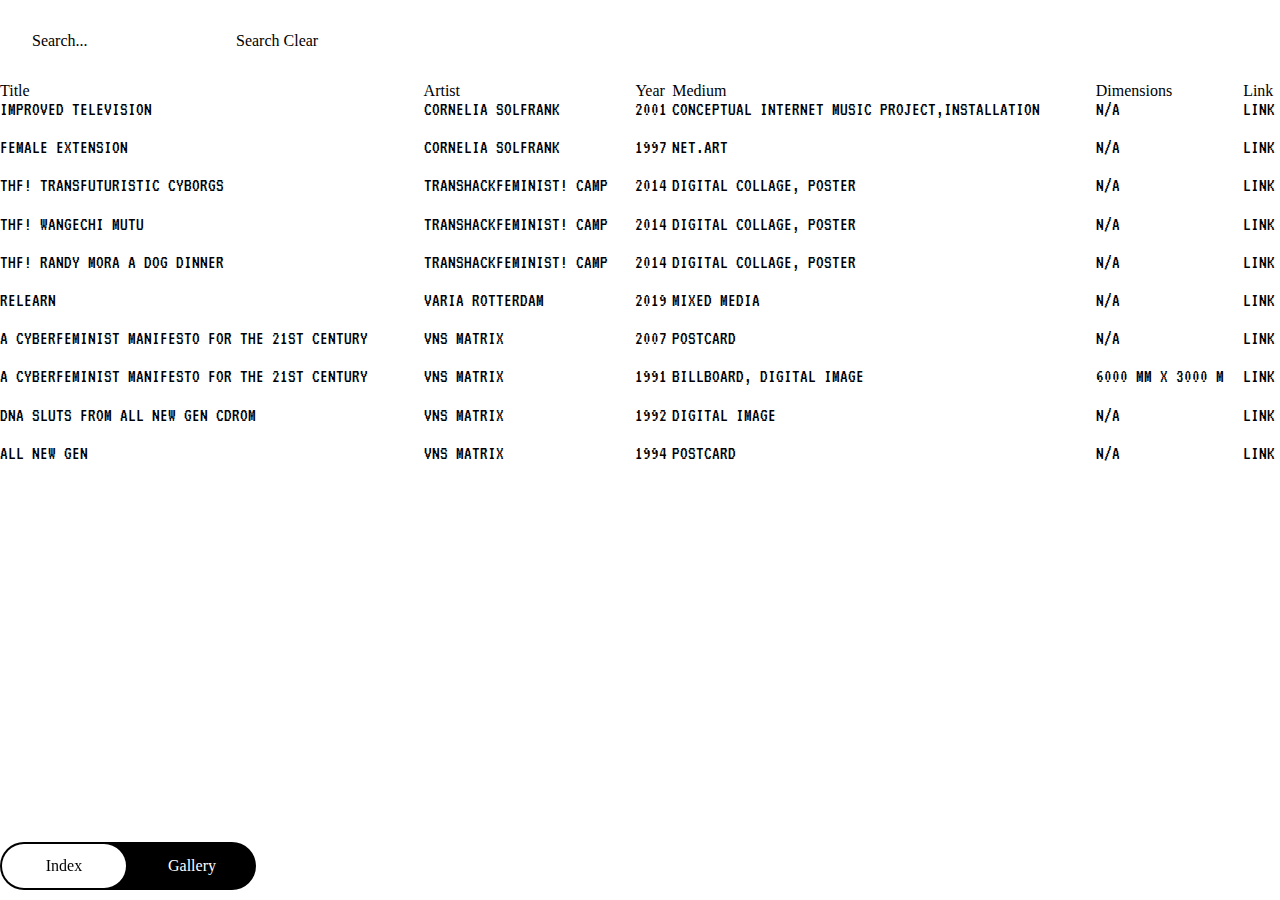
==== index.html @ 2feb2ae9 "updates to gallery" ====
<!doctype html>
<html>
	<head>
		<title>Index view</title>
		<meta charset="utf-8">
		<meta name="viewport" content="width=device-width, initial-scale=1">
		<link href="assets/reset.css" rel="stylesheet">
		<link href="assets/common.css" rel="stylesheet">
		<link href="assets/index.css" rel="stylesheet">
		<script defer src="assets/index.js"></script>
	</head>
	<body>
		<div class="search-feature">
			<input type="text" id="search" placeholder="Search...">
			<button id="search-btn">Search</button>
			<button id="clear-btn">Clear</button>
</div>
		<table id="index-table">
			<thead>
			  <tr>
				<th>Title</th>
				<th>Artist</th>
				<th>Year</th>
				<th>Medium</th>
				<th>Dimensions</th>
				<th>Link</th>
			  </tr>
			</thead>
			<tbody>
			</tbody>
		  </table>
		  <div class="container">
			<div class="switches-container">
			  <input type="radio" id="switchIndex" name="switchPlan" value="Index" checked="checked" />
			  <input type="radio" id="switchGallery" name="switchPlan" value="Gallery" />
			  <label for="switchIndex">Index</label>
			  <label for="switchGallery">Gallery</label>
			  <div class="switch-wrapper">
				<div class="switch">
				  <div>Index</div>
				  <div>Gallery</div>
				</div>
			  </div>
			</div>
		  </div>	</body>
</html>
---- assets/index.css ----
@import url('https://fonts.googleapis.com/css2?family=VT323&display=swap');

:root {
	--spacing: 1em;
    --bodycopy-fam: 'VT323', monospace;
    --bodycopy-size: 1.2em;
    --switches-bg-color: black;
    --switches-label-color: white ;
    --switch-bg-color: white;
    --switch-text-color: black ;
    }


td {
    font-family: var(--bodycopy-fam);
    text-transform: uppercase;
    font-size:  var(--bodycopy-size);
    padding-bottom: 1em;
}

#index-table {
    width: 100%;
}

.artwork-image {
    display: none;
    position: absolute;
    max-width: 80%;
    z-index: 1;
    top: 50%;
    left: 50%;
    transform: translate(-50%, -50%);
  }
  
  td:first-child:hover .artwork-image {
    display: block;
  }

.search-feature {
    padding:2em;
}


.container {
    position: fixed;
    bottom: 0;
}
.switches-container {
    width: 16rem;
    position: fixed;
    bottom: 10px;
    display: flex;
    padding: 0;
    position: relative;
    background: var(--switches-bg-color);
    line-height: 3rem;
    border-radius: 3rem;
    margin-left: auto;
    margin-right: auto;
}

/* input (radio) for toggling. hidden - use labels for clicking on */
.switches-container input {
    visibility: hidden;
    position: absolute;
    top: 0;
}

/* labels for the input (radio) boxes - something to click on */
.switches-container label {
    width: 50%;
    padding: 0;
    margin: 0;
    text-align: center;
    cursor: pointer;
    color: var(--switches-label-color);
}

/* switch highlighters wrapper (sliding left / right) 
    - need wrapper to enable the even margins around the highlight box
*/
.switch-wrapper {
    position: absolute;
    top: 0;
    bottom: 0;
    width: 50%;
    padding: 0.15rem;
    z-index: 3;
    transition: transform .5s cubic-bezier(.77, 0, .175, 1);
    /* transition: transform 1s; */
}

/* switch box highlighter */
.switch {
    border-radius: 3rem;
    background: var(--switch-bg-color);
    height: 100%;
}

/* switch box labels
    - default setup
    - toggle afterwards based on radio:checked status 
*/
.switch div {
    width: 100%;
    text-align: center;
    opacity: 0;
    display: block;
    color: var(--switch-text-color) ;
    transition: opacity .2s cubic-bezier(.77, 0, .175, 1) .125s;
    will-change: opacity;
    position: absolute;
    top: 0;
    left: 0;
}

/* slide the switch box from right to left */
.switches-container input:nth-of-type(1):checked~.switch-wrapper {
    transform: translateX(0%);
}

/* slide the switch box from left to right */
.switches-container input:nth-of-type(2):checked~.switch-wrapper {
    transform: translateX(100%);
}

/* toggle the switch box labels - first checkbox:checked - show first switch div */
.switches-container input:nth-of-type(1):checked~.switch-wrapper .switch div:nth-of-type(1) {
    opacity: 1;
}

/* toggle the switch box labels - second checkbox:checked - show second switch div */
.switches-container input:nth-of-type(2):checked~.switch-wrapper .switch div:nth-of-type(2) {
    opacity: 1;
}
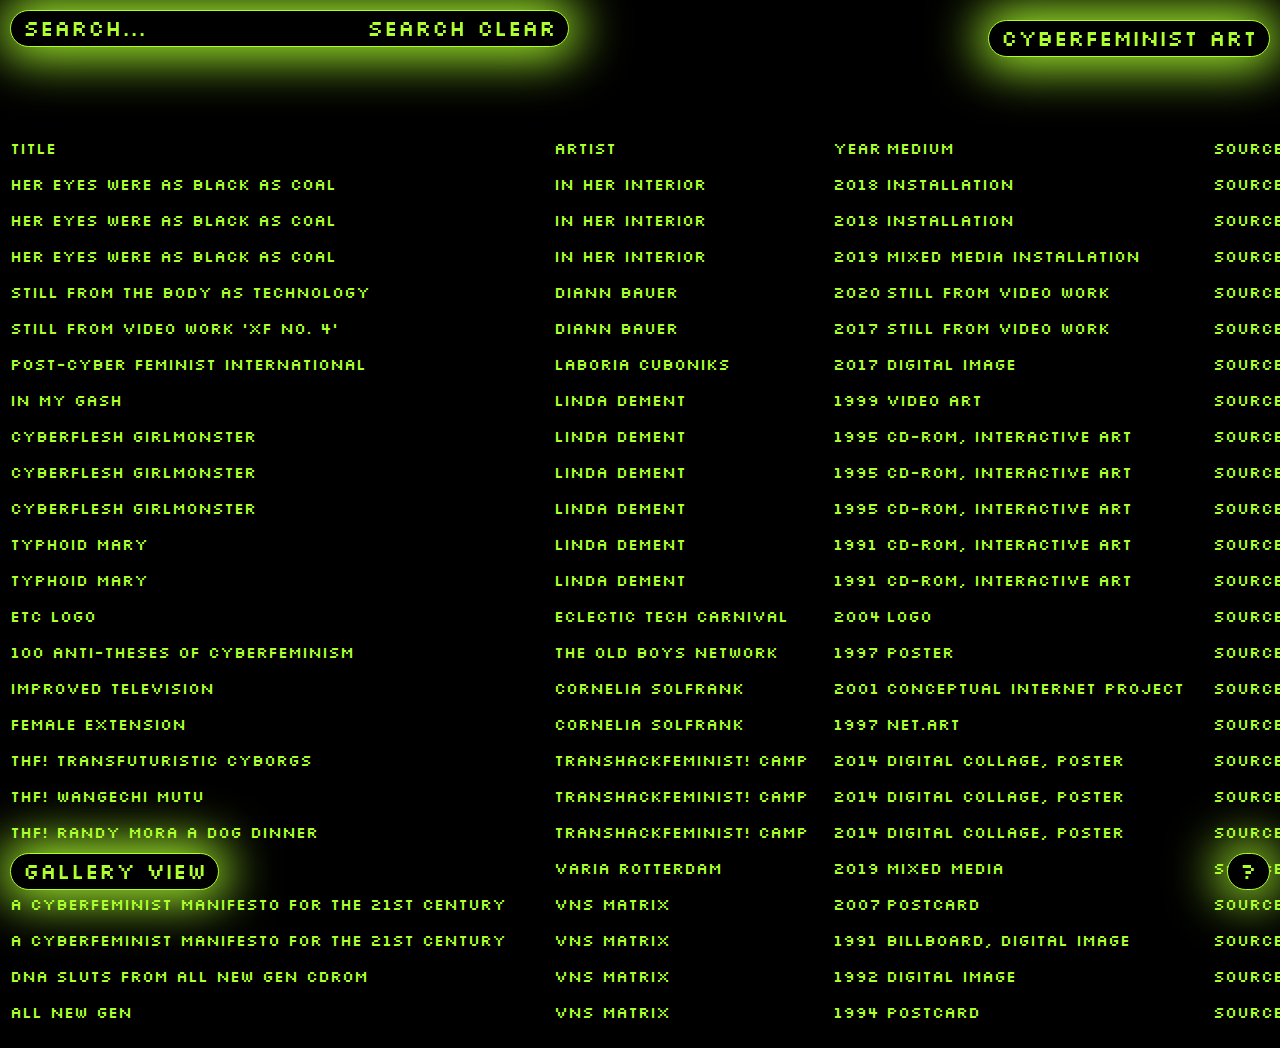
==== commit 7b066291: "updates to index" ====
--- a/index.html
+++ b/index.html
@@ -5,11 +5,15 @@
 		<meta charset="utf-8">
 		<meta name="viewport" content="width=device-width, initial-scale=1">
 		<link href="assets/reset.css" rel="stylesheet">
-		<link href="assets/common.css" rel="stylesheet">
 		<link href="assets/index.css" rel="stylesheet">
+		<link rel="icon" href="data:image/svg+xml,<svg xmlns=%22http://www.w3.org/2000/svg%22 viewBox=%220 0 100 100%22><text y=%22.9em%22 font-size=%2290%22>👽</text></svg>">
 		<script defer src="assets/index.js"></script>
 	</head>
 	<body>
+		<div class="gallery-title"><h1>Cyberfeminist Art</h1></div>
+		<div class="gallery-info"><h1>?</h1></div>
+		<div class="switch">
+			<a href="gallery.html"><h1>Gallery View</h1></a></div>
 		<div class="search-feature">
 			<input type="text" id="search" placeholder="Search...">
 			<button id="search-btn">Search</button>
@@ -22,25 +26,11 @@
 				<th>Artist</th>
 				<th>Year</th>
 				<th>Medium</th>
-				<th>Dimensions</th>
-				<th>Link</th>
+				<th>Source</th>
 			  </tr>
 			</thead>
 			<tbody>
 			</tbody>
 		  </table>
-		  <div class="container">
-			<div class="switches-container">
-			  <input type="radio" id="switchIndex" name="switchPlan" value="Index" checked="checked" />
-			  <input type="radio" id="switchGallery" name="switchPlan" value="Gallery" />
-			  <label for="switchIndex">Index</label>
-			  <label for="switchGallery">Gallery</label>
-			  <div class="switch-wrapper">
-				<div class="switch">
-				  <div>Index</div>
-				  <div>Gallery</div>
-				</div>
-			  </div>
-			</div>
-		  </div>	</body>
+	</body>
 </html>--- a/assets/index.css
+++ b/assets/index.css
@@ -1,31 +1,78 @@
-@import url('https://fonts.googleapis.com/css2?family=VT323&display=swap');
+@import url('https://fonts.googleapis.com/css2?family=Silkscreen:wght@400;700&display=swap');
 
-:root {
-	--spacing: 1em;
-    --bodycopy-fam: 'VT323', monospace;
-    --bodycopy-size: 1.2em;
-    --switches-bg-color: black;
-    --switches-label-color: white ;
-    --switch-bg-color: white;
-    --switch-text-color: black ;
-    }
+body {
+    background-color: black;
+  }
 
+h1, h2, h3, p {
+    color: greenyellow;
+    font-family: 'Silkscreen', cursive;
+}
+
+h1 {
+    font-size: 1.4em;
+}
+
+.gallery-title {
+    position: fixed;
+    z-index: 1;
+    margin: 10px;
+    right:0;
+    background-color: black;
+    border: 1px solid greenyellow;
+    border-radius: 30px;
+    padding: 2px 12px 4px 12px;
+    box-shadow: 0 0 50px 10px greenyellow;
+
+}
+
+.gallery-info {
+    position: fixed;
+    z-index: 1;
+    right: 0;
+    bottom: 0;
+    margin: 10px;
+    background-color: black;
+    border: 1px solid greenyellow;
+    border-radius: 30px;
+    padding: 2px 12px 4px 12px;
+    box-shadow: 0 0 50px 10px greenyellow;
+}
+
+.switch {
+    position: fixed;
+    z-index: 1;
+    bottom: 0;
+    margin: 10px;
+    background-color: black;
+    border: 1px solid greenyellow;
+    border-radius: 30px;
+    padding: 2px 12px 4px 12px;
+    box-shadow: 0 0 50px 10px greenyellow;
+}
 
 td {
-    font-family: var(--bodycopy-fam);
-    text-transform: uppercase;
-    font-size:  var(--bodycopy-size);
+    font-family: 'Silkscreen', cursive;
+    color: greenyellow;
     padding-bottom: 1em;
+}
+
+th {
+    font-family: 'Silkscreen', cursive;
+    color: greenyellow;
+    padding-bottom: 1em;
+    padding-top: 8em !important;
 }
 
 #index-table {
     width: 100%;
+    margin: 10px;
 }
 
 .artwork-image {
     display: none;
-    position: absolute;
-    max-width: 80%;
+    position: fixed;
+    max-width: 50%;
     z-index: 1;
     top: 50%;
     left: 50%;
@@ -37,99 +84,17 @@
   }
 
 .search-feature {
-    padding:2em;
-}
-
-
-.container {
+    font-family: 'Silkscreen', cursive;
+    color: greenyellow;
+    font-size: 1.4em;
     position: fixed;
-    bottom: 0;
-}
-.switches-container {
-    width: 16rem;
-    position: fixed;
-    bottom: 10px;
-    display: flex;
-    padding: 0;
-    position: relative;
-    background: var(--switches-bg-color);
-    line-height: 3rem;
-    border-radius: 3rem;
-    margin-left: auto;
-    margin-right: auto;
-}
-
-/* input (radio) for toggling. hidden - use labels for clicking on */
-.switches-container input {
-    visibility: hidden;
-    position: absolute;
-    top: 0;
-}
-
-/* labels for the input (radio) boxes - something to click on */
-.switches-container label {
-    width: 50%;
-    padding: 0;
-    margin: 0;
-    text-align: center;
-    cursor: pointer;
-    color: var(--switches-label-color);
-}
-
-/* switch highlighters wrapper (sliding left / right) 
-    - need wrapper to enable the even margins around the highlight box
-*/
-.switch-wrapper {
-    position: absolute;
-    top: 0;
-    bottom: 0;
-    width: 50%;
-    padding: 0.15rem;
-    z-index: 3;
-    transition: transform .5s cubic-bezier(.77, 0, .175, 1);
-    /* transition: transform 1s; */
-}
-
-/* switch box highlighter */
-.switch {
-    border-radius: 3rem;
-    background: var(--switch-bg-color);
-    height: 100%;
-}
-
-/* switch box labels
-    - default setup
-    - toggle afterwards based on radio:checked status 
-*/
-.switch div {
-    width: 100%;
-    text-align: center;
-    opacity: 0;
-    display: block;
-    color: var(--switch-text-color) ;
-    transition: opacity .2s cubic-bezier(.77, 0, .175, 1) .125s;
-    will-change: opacity;
-    position: absolute;
+    z-index: 1;
     top: 0;
     left: 0;
+    margin: 10px;
+    background-color: black;
+    border: 1px solid greenyellow;
+    border-radius: 30px;
+    padding: 2px 12px 4px 12px;
+    box-shadow: 0 0 50px 10px greenyellow;
 }
-
-/* slide the switch box from right to left */
-.switches-container input:nth-of-type(1):checked~.switch-wrapper {
-    transform: translateX(0%);
-}
-
-/* slide the switch box from left to right */
-.switches-container input:nth-of-type(2):checked~.switch-wrapper {
-    transform: translateX(100%);
-}
-
-/* toggle the switch box labels - first checkbox:checked - show first switch div */
-.switches-container input:nth-of-type(1):checked~.switch-wrapper .switch div:nth-of-type(1) {
-    opacity: 1;
-}
-
-/* toggle the switch box labels - second checkbox:checked - show second switch div */
-.switches-container input:nth-of-type(2):checked~.switch-wrapper .switch div:nth-of-type(2) {
-    opacity: 1;
-}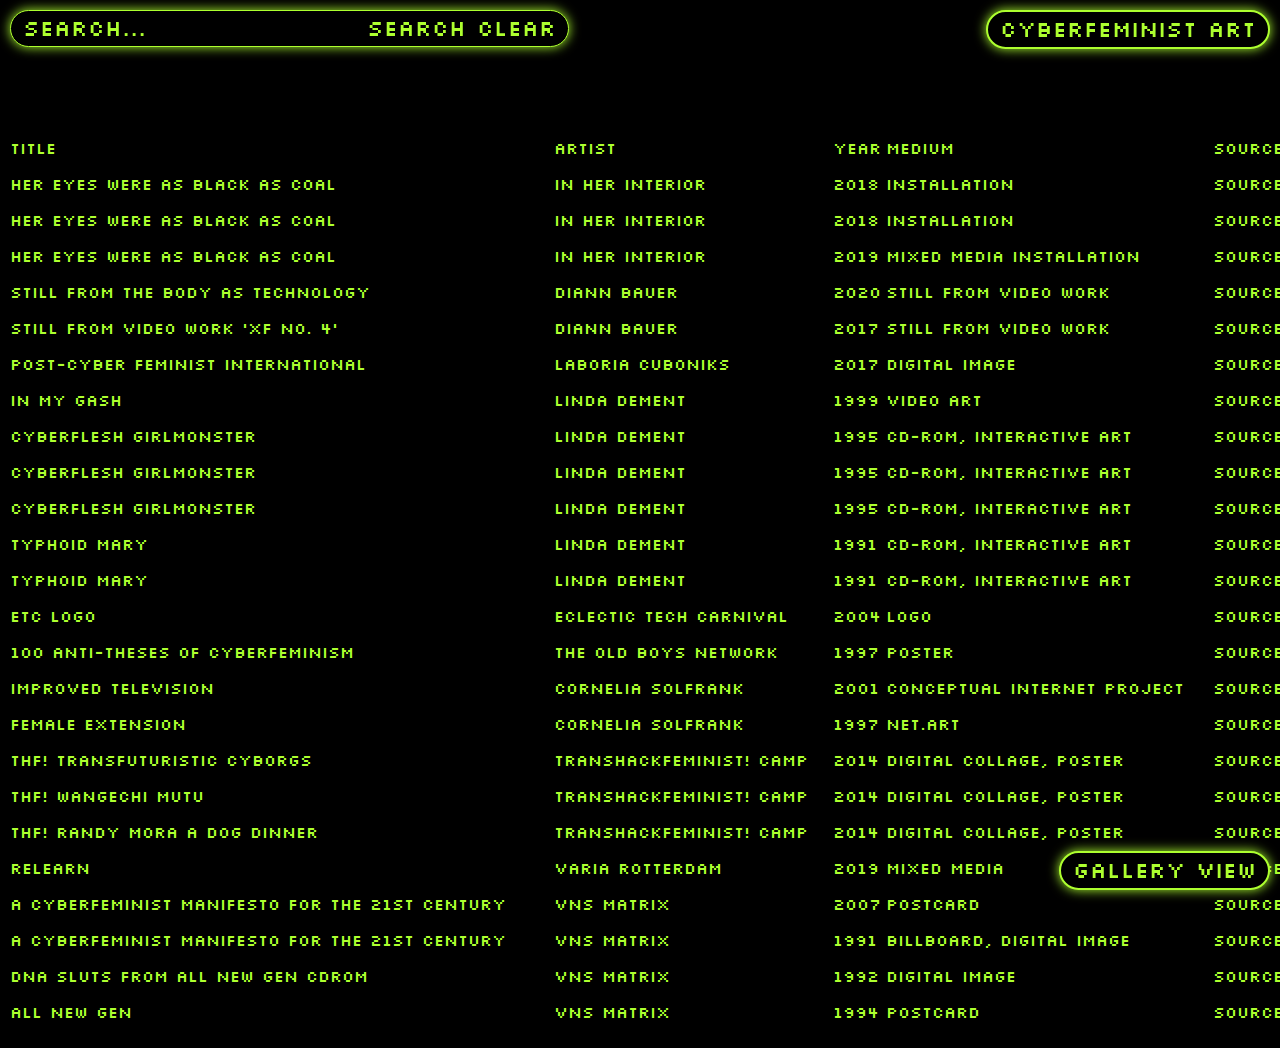
==== commit 84052ed5: "home page added" ====
--- a/index.html
+++ b/index.html
@@ -10,10 +10,9 @@
 		<script defer src="assets/index.js"></script>
 	</head>
 	<body>
-		<div class="gallery-title"><h1>Cyberfeminist Art</h1></div>
-		<div class="gallery-info"><h1>?</h1></div>
-		<div class="switch">
-			<a href="gallery.html"><h1>Gallery View</h1></a></div>
+		<div class="gallery-title">
+			<a href="home.html"><h1>Cyberfeminist Art</h1></a></div>
+		<div class="gallery-info"><a href="gallery.html"><h1>Gallery View</h1></a></div>
 		<div class="search-feature">
 			<input type="text" id="search" placeholder="Search...">
 			<button id="search-btn">Search</button>
--- a/assets/index.css
+++ b/assets/index.css
@@ -18,11 +18,12 @@
     z-index: 1;
     margin: 10px;
     right:0;
+    top: 0;
     background-color: black;
-    border: 1px solid greenyellow;
+    border: 2px solid greenyellow;
     border-radius: 30px;
     padding: 2px 12px 4px 12px;
-    box-shadow: 0 0 50px 10px greenyellow;
+    box-shadow: 0 0 12px 0px greenyellow;
 
 }
 
@@ -33,10 +34,10 @@
     bottom: 0;
     margin: 10px;
     background-color: black;
-    border: 1px solid greenyellow;
+    border: 2px solid greenyellow;
     border-radius: 30px;
     padding: 2px 12px 4px 12px;
-    box-shadow: 0 0 50px 10px greenyellow;
+    box-shadow: 0 0 12px 0px greenyellow;
 }
 
 .switch {
@@ -45,10 +46,10 @@
     bottom: 0;
     margin: 10px;
     background-color: black;
-    border: 1px solid greenyellow;
+    border: 2px solid greenyellow;
     border-radius: 30px;
     padding: 2px 12px 4px 12px;
-    box-shadow: 0 0 50px 10px greenyellow;
+    box-shadow: 0 0 12px 0px greenyellow;
 }
 
 td {
@@ -96,5 +97,5 @@
     border: 1px solid greenyellow;
     border-radius: 30px;
     padding: 2px 12px 4px 12px;
-    box-shadow: 0 0 50px 10px greenyellow;
+    box-shadow: 0 0 12px 0px greenyellow;
 }
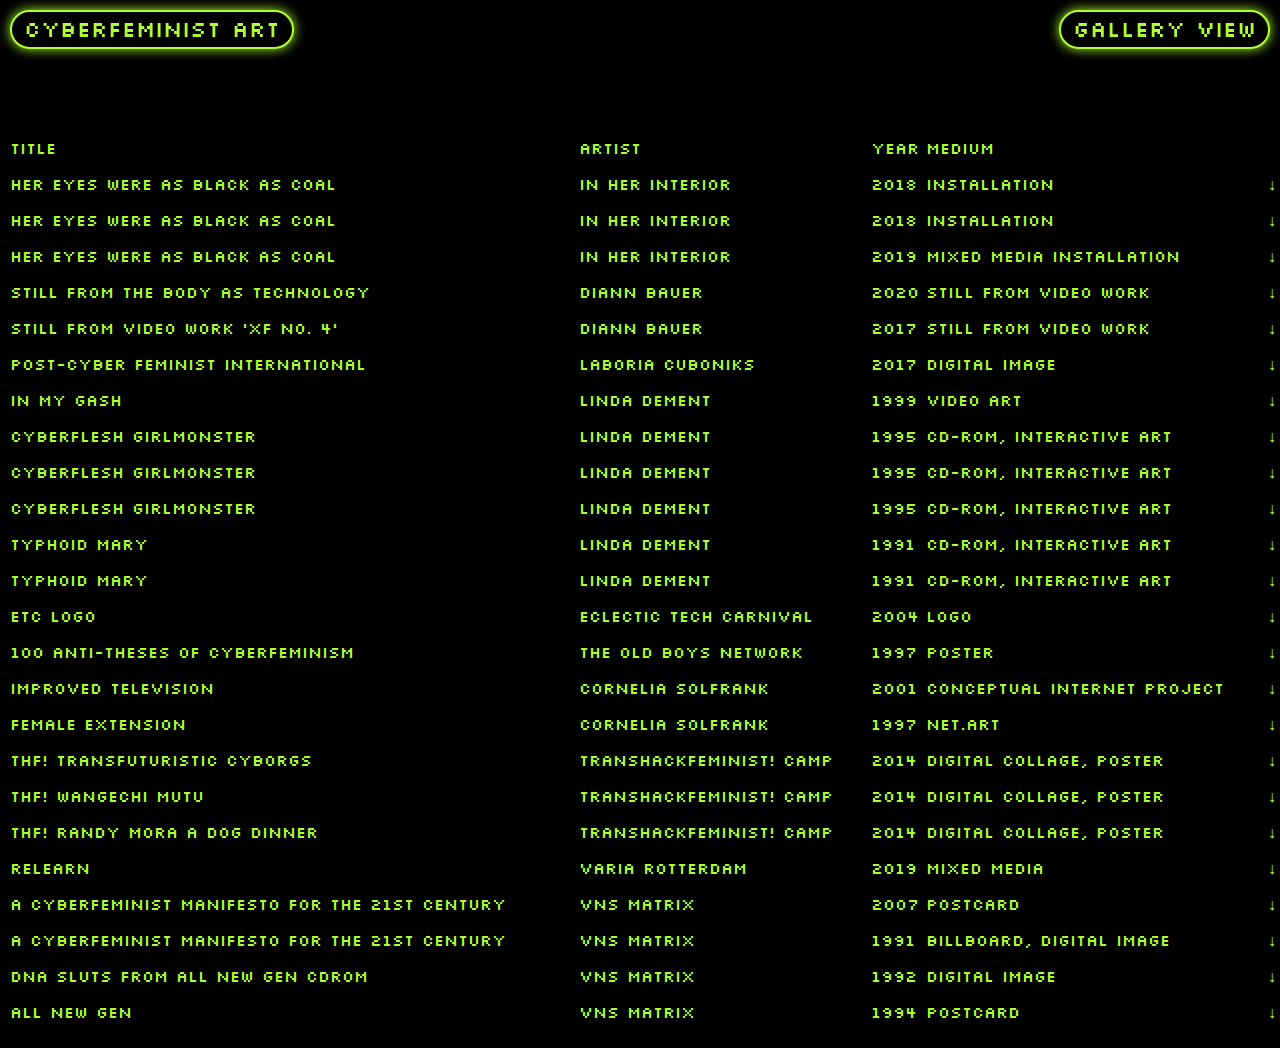
==== commit c70f8b26: "index updates" ====
--- a/index.html
+++ b/index.html
@@ -12,20 +12,17 @@
 	<body>
 		<div class="gallery-title">
 			<a href="home.html"><h1>Cyberfeminist Art</h1></a></div>
-		<div class="gallery-info"><a href="gallery.html"><h1>Gallery View</h1></a></div>
-		<div class="search-feature">
-			<input type="text" id="search" placeholder="Search...">
-			<button id="search-btn">Search</button>
-			<button id="clear-btn">Clear</button>
-</div>
+		<div class="switch"><a href="gallery.html"><h1>Gallery View</h1></a></div>
+
+
 		<table id="index-table">
 			<thead>
 			  <tr>
-				<th>Title</th>
-				<th>Artist</th>
-				<th>Year</th>
-				<th>Medium</th>
-				<th>Source</th>
+				<th><p>Title</p></th>
+				<th><p>Artist</p></th>
+				<th><p>Year</p></th>
+				<th><p>Medium</p></th>
+				<th></th>
 			  </tr>
 			</thead>
 			<tbody>
--- a/assets/index.css
+++ b/assets/index.css
@@ -1,4 +1,9 @@
 @import url('https://fonts.googleapis.com/css2?family=Silkscreen:wght@400;700&display=swap');
+
+html, body {
+    max-width: 100%;
+    overflow-x: hidden;
+}
 
 body {
     background-color: black;
@@ -17,21 +22,27 @@
     position: fixed;
     z-index: 1;
     margin: 10px;
-    right:0;
-    top: 0;
+    left: 0;
     background-color: black;
     border: 2px solid greenyellow;
     border-radius: 30px;
     padding: 2px 12px 4px 12px;
     box-shadow: 0 0 12px 0px greenyellow;
-
 }
 
-.gallery-info {
+.gallery-title:hover {
+    background-color: greenyellow;
+    border: 2px solid black;   
+}
+
+.gallery-title h1:hover {
+    color: black;
+}
+
+.switch {
     position: fixed;
     z-index: 1;
     right: 0;
-    bottom: 0;
     margin: 10px;
     background-color: black;
     border: 2px solid greenyellow;
@@ -40,16 +51,17 @@
     box-shadow: 0 0 12px 0px greenyellow;
 }
 
-.switch {
-    position: fixed;
-    z-index: 1;
-    bottom: 0;
-    margin: 10px;
-    background-color: black;
-    border: 2px solid greenyellow;
-    border-radius: 30px;
-    padding: 2px 12px 4px 12px;
-    box-shadow: 0 0 12px 0px greenyellow;
+.switch:hover {
+    background-color: greenyellow;
+    border: 2px solid black;
+}
+
+.switch h1:hover {
+    color: black;
+}
+
+table {
+    width: 100%;
 }
 
 td {
@@ -63,39 +75,38 @@
     color: greenyellow;
     padding-bottom: 1em;
     padding-top: 8em !important;
+    
+}
+
+.tbody {
+    width: auto;
+    table-layout: auto;
+}
+
+.expand-cell {
+    cursor: pointer;
+    table-layout: auto;
 }
 
 #index-table {
-    width: 100%;
+    width: 99vw;
     margin: 10px;
+    table-layout: auto;
 }
 
 .artwork-image {
-    display: none;
-    position: fixed;
-    max-width: 50%;
-    z-index: 1;
-    top: 50%;
-    left: 50%;
-    transform: translate(-50%, -50%);
-  }
-  
-  td:first-child:hover .artwork-image {
     display: block;
-  }
+    width: 70%;
+    margin-top: 10px;
+}
 
-.search-feature {
-    font-family: 'Silkscreen', cursive;
-    color: greenyellow;
-    font-size: 1.4em;
-    position: fixed;
-    z-index: 1;
-    top: 0;
-    left: 0;
-    margin: 10px;
-    background-color: black;
-    border: 1px solid greenyellow;
-    border-radius: 30px;
-    padding: 2px 12px 4px 12px;
-    box-shadow: 0 0 12px 0px greenyellow;
+.preview-image {
+    max-width: 250px;
 }
+
+@media only screen and (max-width:768px) and (min-width:200px) {
+    #index-table {
+        width: 100%;
+        margin: 10px;
+    }
+}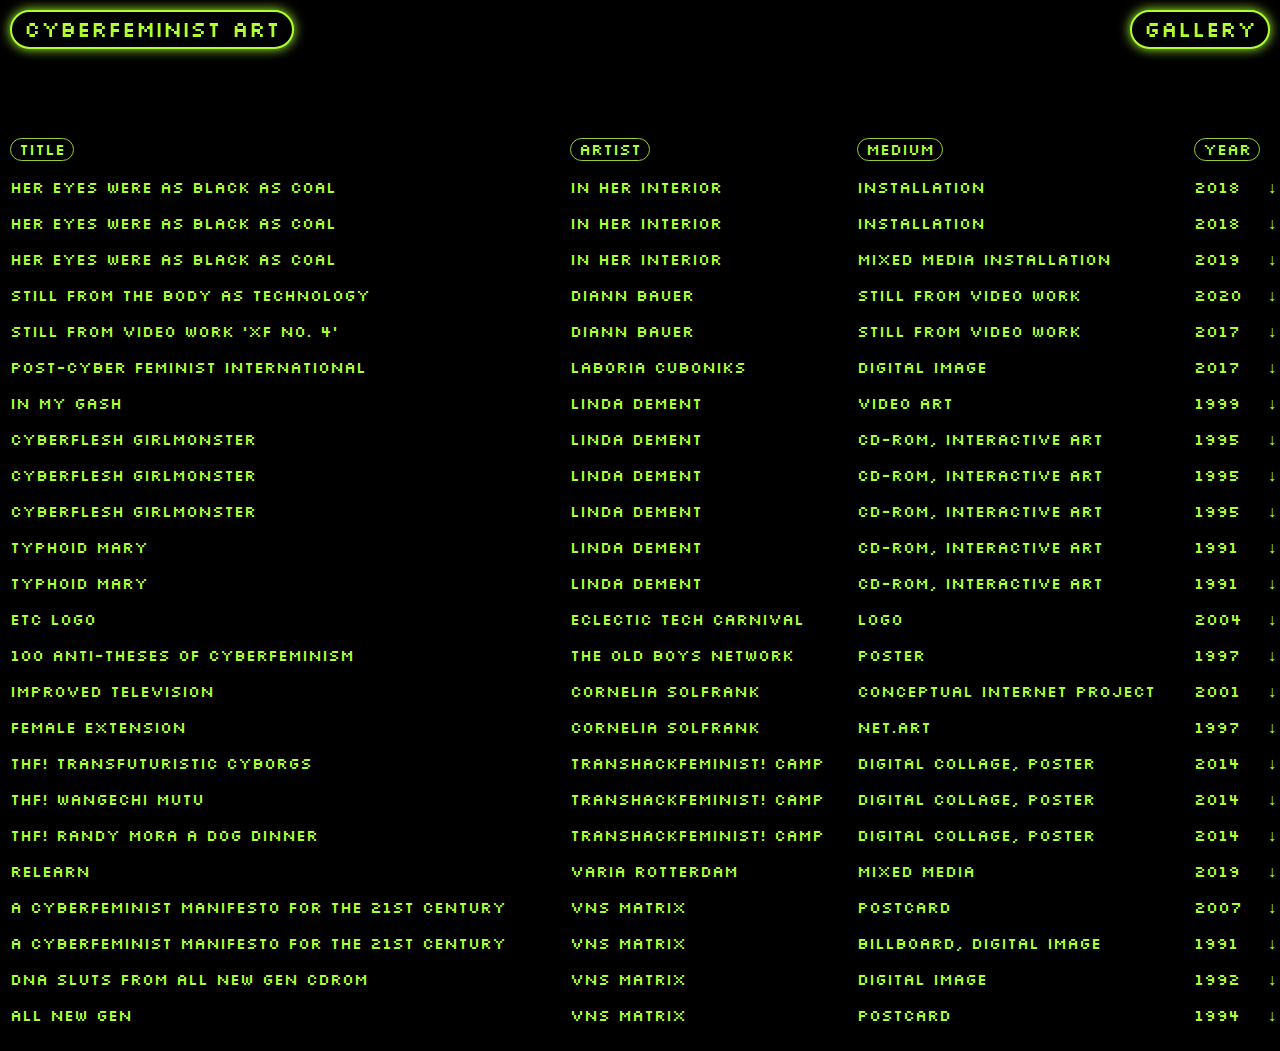
==== commit 92d4e2cd: "im tired" ====
--- a/index.html
+++ b/index.html
@@ -12,16 +12,16 @@
 	<body>
 		<div class="gallery-title">
 			<a href="home.html"><h1>Cyberfeminist Art</h1></a></div>
-		<div class="switch"><a href="gallery.html"><h1>Gallery View</h1></a></div>
+		<div class="switch"><a href="gallery.html"><h1>Gallery</h1></a></div>
 
 
 		<table id="index-table">
 			<thead>
 			  <tr>
-				<th><p>Title</p></th>
-				<th><p>Artist</p></th>
-				<th><p>Year</p></th>
-				<th><p>Medium</p></th>
+				<th><p class="title-p">&nbsp;Title&nbsp;</p></th>
+				<th><p class="artist-p">&nbsp;Artist&nbsp;</p></th>
+				<th class="medium-column"><p class="medium-p">&nbsp;Medium&nbsp;</p></th>
+				<th class="year-column"><p class="year-p">&nbsp;Year&nbsp;</p></th>
 				<th></th>
 			  </tr>
 			</thead>
--- a/assets/index.css
+++ b/assets/index.css
@@ -75,7 +75,6 @@
     color: greenyellow;
     padding-bottom: 1em;
     padding-top: 8em !important;
-    
 }
 
 .tbody {
@@ -98,15 +97,53 @@
     display: block;
     width: 70%;
     margin-top: 10px;
+    margin-bottom: 15px;
 }
 
 .preview-image {
     max-width: 250px;
 }
 
+.title-p, .artist-p, .year-p, .medium-p {
+    border: 1px solid yellowgreen;
+    border-radius: 30px;
+    padding-bottom: 1px;
+    width:fit-content;
+
+}
+
 @media only screen and (max-width:768px) and (min-width:200px) {
+
+    body {width: 100vw;}
+    h1 {font-size: 1em;}
+    p {font-size:1em;}
+
+    td {
+        font-size: 0.8em;
+        width: 50%;
+        height: 50px;
+        padding-left: 5px;
+    }
+
     #index-table {
-        width: 100%;
+        width: 95vw;
         margin: 10px;
+        table-layout: auto;
+    }
+
+    .artwork-image {
+        margin-bottom: 15px;
+    }
+
+    .hidden {
+        display: none;
+      }
+    
+    .year-column {
+        display: none;
+    }
+
+    .medium-column {
+        display: none;
     }
 }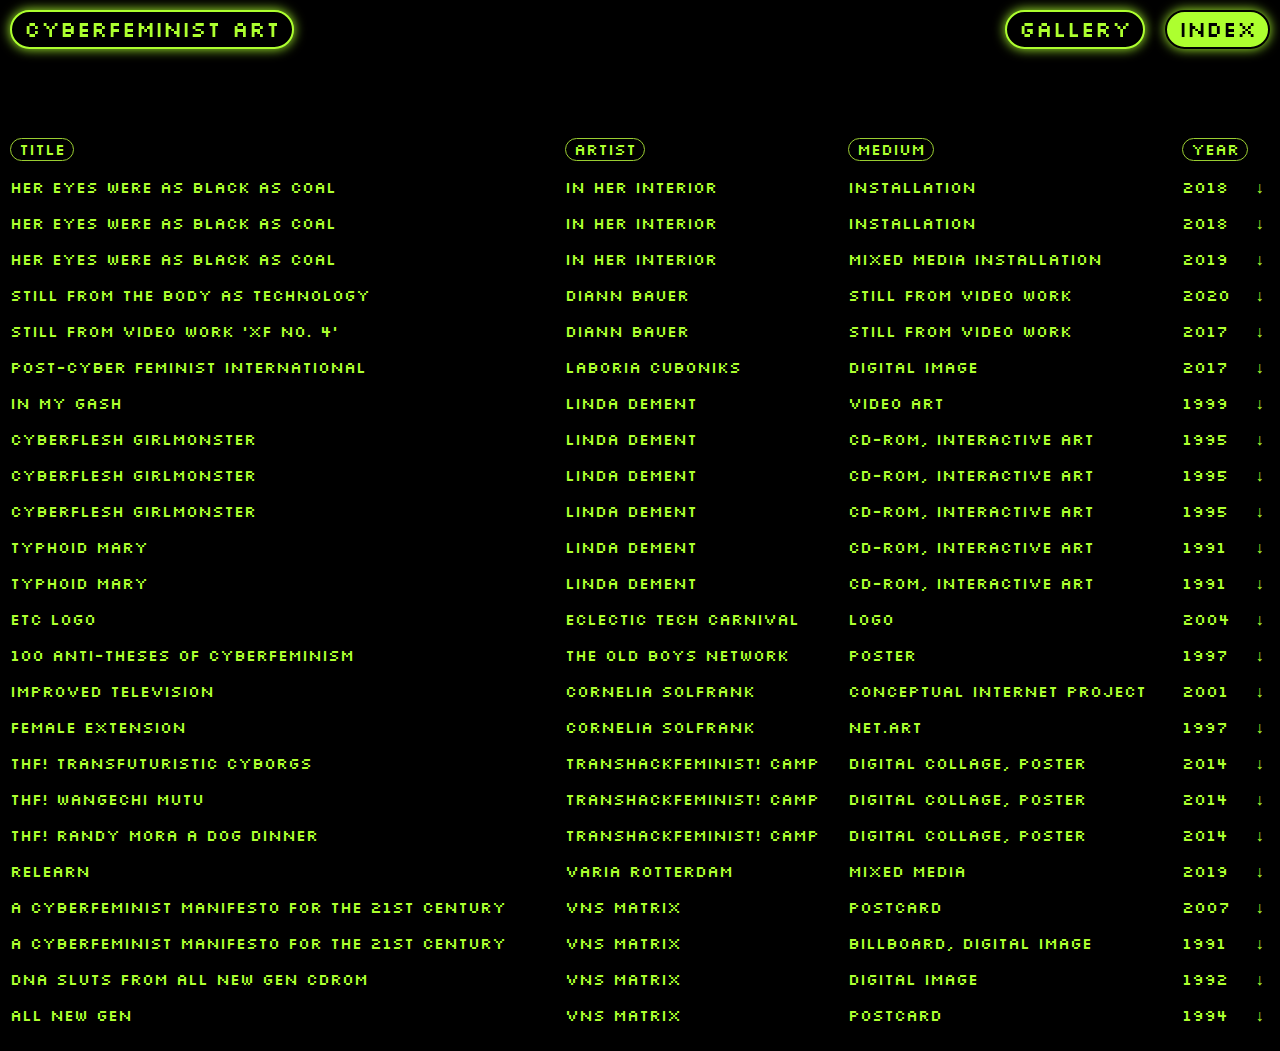
==== commit 5ba89738: "updates to data, minor tweaks on nav" ====
--- a/index.html
+++ b/index.html
@@ -12,9 +12,15 @@
 	<body>
 		<div class="gallery-title">
 			<a href="home.html"><h1>Cyberfeminist Art</h1></a></div>
-		<div class="switch"><a href="gallery.html"><h1>Gallery</h1></a></div>
-
-
+			<div class="switches">
+				<div class="switch1">
+					<a href="gallery.html"><h1>Gallery</h1></a>
+				</div>
+	
+				<div class="switch2">
+				<a href="index.html"><h1>Index</h1></a>
+				</div>
+			</div>
 		<table id="index-table">
 			<thead>
 			  <tr>
--- a/assets/index.css
+++ b/assets/index.css
@@ -39,27 +39,48 @@
     color: black;
 }
 
-.switch {
+.switches {
+    display: flex;
     position: fixed;
+    justify-content: flex-end;
+    top: 0;
+    right: 0;
+  }
+  
+  .switch1 {
+    position: block;
     z-index: 1;
-    right: 0;
     margin: 10px;
     background-color: black;
     border: 2px solid greenyellow;
     border-radius: 30px;
     padding: 2px 12px 4px 12px;
     box-shadow: 0 0 12px 0px greenyellow;
-}
-
-.switch:hover {
+  }
+  
+  .switch1:hover {
     background-color: greenyellow;
     border: 2px solid black;
-}
-
-.switch h1:hover {
+  }
+  
+  .switch1 h1:hover {
     color: black;
-}
-
+  }
+  
+  .switch2 h1 {
+    color: black !important;
+  }
+  .switch2 {
+    position: block;
+    z-index: 1;
+    margin: 10px;
+    background-color: greenyellow;
+    border: 2px solid black;
+    border-radius: 30px;
+    padding: 2px 12px 4px 12px;
+    box-shadow: 0 0 12px 0px greenyellow;
+  }
+  
 table {
     width: 100%;
 }
@@ -88,7 +109,7 @@
 }
 
 #index-table {
-    width: 99vw;
+    width: 98vw;
     margin: 10px;
     table-layout: auto;
 }
@@ -125,6 +146,15 @@
         padding-left: 5px;
     }
 
+    .switches {
+        display: block;
+        position: absolute;
+        text-align: center;
+        top: 0;
+        right: 0;
+      }
+
+      
     #index-table {
         width: 95vw;
         margin: 10px;
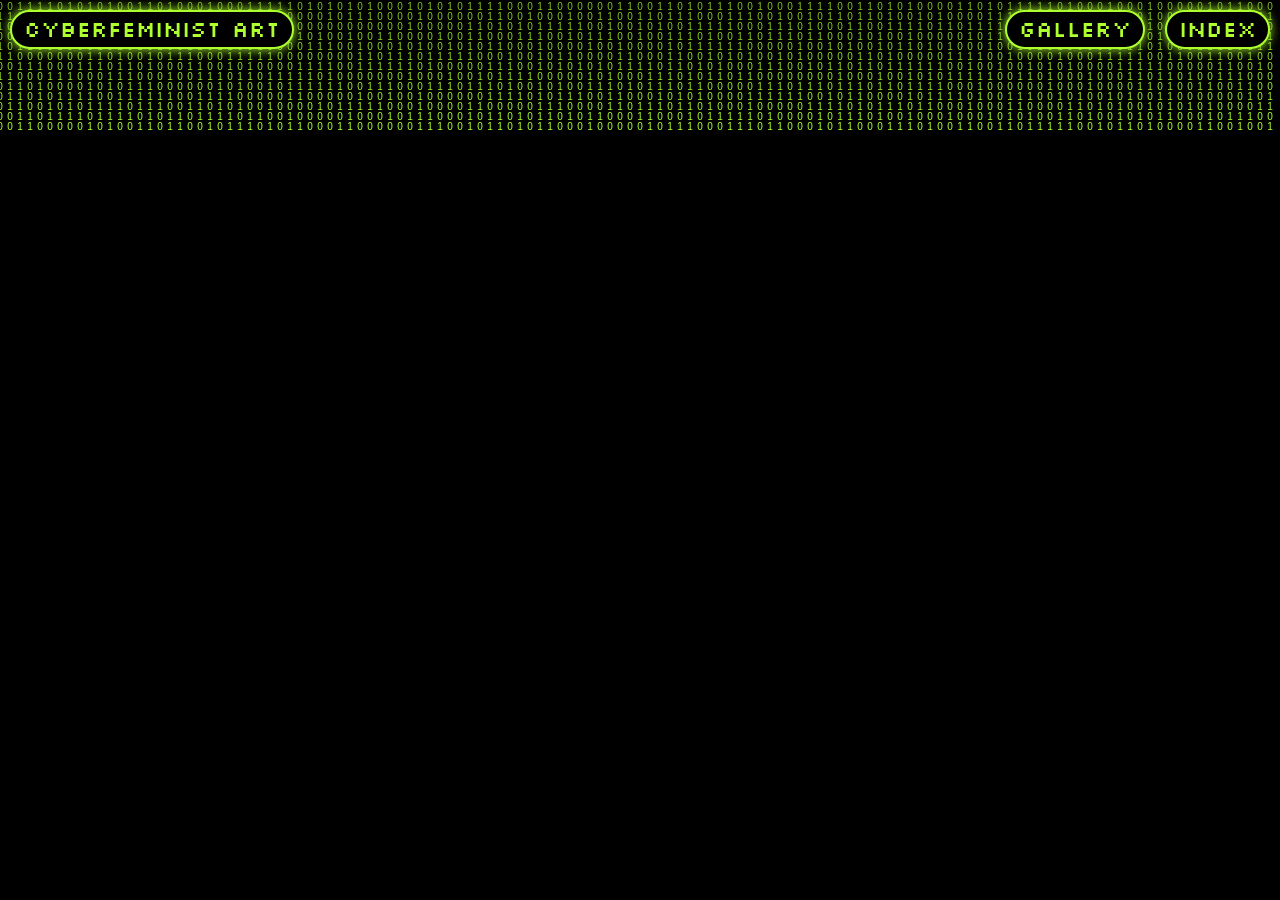
==== commit 0d3b7177: "changing file names" ====
--- a/index.html
+++ b/index.html
@@ -1,38 +1,56 @@
 <!doctype html>
 <html>
 	<head>
-		<title>Index view</title>
+		<title>Cyberfeminist Art</title>
 		<meta charset="utf-8">
 		<meta name="viewport" content="width=device-width, initial-scale=1">
 		<link href="assets/reset.css" rel="stylesheet">
 		<link href="assets/index.css" rel="stylesheet">
 		<link rel="icon" href="data:image/svg+xml,<svg xmlns=%22http://www.w3.org/2000/svg%22 viewBox=%220 0 100 100%22><text y=%22.9em%22 font-size=%2290%22>👽</text></svg>">
-		<script defer src="assets/index.js"></script>
 	</head>
 	<body>
+		<canvas id ="canvas"></canvas>
+
 		<div class="gallery-title">
-			<a href="home.html"><h1>Cyberfeminist Art</h1></a></div>
-			<div class="switches">
-				<div class="switch1">
-					<a href="gallery.html"><h1>Gallery</h1></a>
-				</div>
+			<h1>Cyberfeminist Art</h1>
+		</div>
+
+		<div class="switches">
+			<div class="switch1">
+				<a href="gallery.html"><h1>Gallery</h1></a>
+			</div>
+
+			<div class="switch2">
+			<a href="table.html"><h1>Index</h1></a>
+			</div>
+		</div>
+
+		<div class="allInfo" id="myInfo">
+			<div class="tab"><p>What is this?</p><p>🅇</p></div>
+			<div class="content"><p>This is a curated collection of artists and their works that relate to the cyberfeminist discourse. Its primary purpose is to serve as a resource for students, artists, and anyone who is curious about the realm of cyberfeminism.</p></div>
+	 	</div>
+
+	  	<div class="allInfo" id="myInfo2">
+			<div class="tab"><p>What is Cyberfeminism?</p><p>🅇</p></div>
+			<div class="content"><p>Cyberfeminism is a movement that seeks to explore the intersection of feminism and technology, and to promote the use of technology to further the goals of feminism. It emerged in the 1990s as a response to the male-dominated culture of the early internet, and sought to create a space for women to express themselves and engage in feminist activism online.</p></div>
+	  	</div>
+
+	  	<div class="allInfo" id="myInfo3">
+			<div class="tab"><p>Useful Links</p><p>🅇</p></div>
+			<div class="content">
+				<p>
+				<a href="https://monoskop.org/images/4/4c/Haraway_Donna_1985_A_Manifesto_for_Cyborgs_Science_Technology_and_Socialist_Feminism_in_the_1980s.pdf">
+					A Cyborg Manifesto by Donna Haraway (1985)↗
+				</a>
+				<br>
+				<a href="https://cyberfeminismindex.com/">Cyberfeminism Index (Mindy Seu)↗</a>
+				<br>
+				<a href="https://monoskop.org/Cyberfeminism">Cyberfeminism Wiki (Monoskop.org)↗</a>
+				</p>
+			</div>
+	  </div>
+
+		<script src="assets/index.js"></script>     
+	</body>
 	
-				<div class="switch2">
-				<a href="index.html"><h1>Index</h1></a>
-				</div>
-			</div>
-		<table id="index-table">
-			<thead>
-			  <tr>
-				<th><p class="title-p">&nbsp;Title&nbsp;</p></th>
-				<th><p class="artist-p">&nbsp;Artist&nbsp;</p></th>
-				<th class="medium-column"><p class="medium-p">&nbsp;Medium&nbsp;</p></th>
-				<th class="year-column"><p class="year-p">&nbsp;Year&nbsp;</p></th>
-				<th></th>
-			  </tr>
-			</thead>
-			<tbody>
-			</tbody>
-		  </table>
-	</body>
-</html>+</html>
--- a/assets/index.css
+++ b/assets/index.css
@@ -1,179 +1,228 @@
 @import url('https://fonts.googleapis.com/css2?family=Silkscreen:wght@400;700&display=swap');
 
-html, body {
-    max-width: 100%;
-    overflow-x: hidden;
-}
-
-body {
-    background-color: black;
-  }
+html, body {max-width: 100%;}
+body {background-color: black;}
 
 h1, h2, h3, p {
-    color: greenyellow;
-    font-family: 'Silkscreen', cursive;
+  color: greenyellow;
+  font-family: 'Silkscreen', cursive;
 }
 
 h1 {
-    font-size: 1.4em;
-}
+  font-size: 1.4em;
+}
+
+canvas {
+  display: block;
+  z-index: -999;
+}
+
+/* NAVIGATION */ 
 
 .gallery-title {
-    position: fixed;
-    z-index: 1;
-    margin: 10px;
-    left: 0;
-    background-color: black;
-    border: 2px solid greenyellow;
-    border-radius: 30px;
-    padding: 2px 12px 4px 12px;
-    box-shadow: 0 0 12px 0px greenyellow;
+  position: absolute !important;
+  z-index: 1;
+  margin: 10px;
+  left: 0;
+  top: 0;
+  background-color: black;
+  border: 2px solid greenyellow;
+  border-radius: 30px;
+  padding: 2px 12px 4px 12px;
+  box-shadow: 0 0 12px 0px greenyellow;
 }
 
 .gallery-title:hover {
-    background-color: greenyellow;
-    border: 2px solid black;   
+  background-color: greenyellow;
+  border: 2px solid black;   
+  cursor: pointer;
 }
 
 .gallery-title h1:hover {
-    color: black;
+  color: black;
 }
 
 .switches {
-    display: flex;
-    position: fixed;
-    justify-content: flex-end;
+  display: flex;
+  position: fixed;
+  justify-content: flex-end;
+  top: 0;
+  right: 0;
+}
+
+.switch1 {
+  position: block;
+  z-index: 1;
+  margin: 10px;
+  background-color: black;
+  border: 2px solid greenyellow;
+  border-radius: 30px;
+  padding: 2px 12px 4px 12px;
+  box-shadow: 0 0 12px 0px greenyellow;
+}
+
+.switch1:hover {
+  background-color: greenyellow;
+  border: 2px solid black;
+}
+
+.switch1 h1:hover {
+  color: black;
+}
+
+.switch2 {
+  position: block;
+  z-index: 1;
+  margin: 10px;
+  background-color: black;
+  border: 2px solid greenyellow;
+  border-radius: 30px;
+  padding: 2px 12px 4px 12px;
+  box-shadow: 0 0 12px 0px greenyellow;
+}
+
+.switch2:hover {
+  background-color: greenyellow;
+  border: 2px solid black;
+}
+
+.switch2 h1:hover {
+  color: black;
+}
+
+/* FAKE BROWSERS */
+
+.allInfo {
+  display: grid;
+  grid-column-gap: 0px;
+  grid-row-gap: 0px;
+  color: yellowgreen;
+  position: absolute;
+  }
+    
+.tab {
+  grid-area: 1 / 1 / 2 / 2;
+  padding-left: 10px;
+  padding-right: 10px;
+  padding-top: 4px;
+  padding-bottom: 4px;
+  width: 250px;
+  border: 1px solid greenyellow;
+  background-color: black;
+  display:fixed;
+  margin: 0;
+  }
+  
+.allInfo .tab {
+  display: flex;
+  justify-content: space-between;
+}
+    
+.allInfo .tab p:last-child {
+  margin-left: 10px;
+}
+
+.content {
+  grid-area: 2 / 1 / 3 / 3;
+  background-color: black;
+  border: 1px solid greenyellow;
+  padding: 10px;
+}
+
+#myInfo {
+  position: absolute;
+  top: 20vh;
+  left: 10vw;
+  z-index: 1;
+  width: 250px;
+  margin: 0;
+}
+
+#myInfo2 {
+  position: absolute;
+  bottom:10vh;
+  right: 48vw;
+  z-index: 2;
+  max-width: 400px;
+}
+
+#myInfo2 .tab {
+  width: 400px;
+}
+
+
+#myInfo3 {
+  position: absolute;
+  top: 30vh;
+  right: 10vw;
+  z-index: 3;
+  max-width: 520px;
+}
+
+#myInfo3 .tab {
+  width: 520px;
+}
+
+a:hover {
+  text-shadow:1px 1px 10px greenyellow, 1px 1px 10px greenyellow;
+}
+
+.allInfo {
+  display: none;
+}
+  
+.allInfo.show {
+  display: inline-block;
+}
+
+@media only screen and (max-width:768px) and (min-width:200px) {
+  
+  html, body {overflow-x: hidden;}
+  
+  body {width: 100vw;}
+  h1 {font-size: 1em;}
+  p {font-size:0.8em;}
+
+  .switches {
+    display: block;
+    position: absolute;
+    text-align: center;
     top: 0;
     right: 0;
   }
-  
-  .switch1 {
-    position: block;
-    z-index: 1;
-    margin: 10px;
-    background-color: black;
-    border: 2px solid greenyellow;
-    border-radius: 30px;
-    padding: 2px 12px 4px 12px;
-    box-shadow: 0 0 12px 0px greenyellow;
-  }
-  
-  .switch1:hover {
-    background-color: greenyellow;
-    border: 2px solid black;
-  }
-  
-  .switch1 h1:hover {
-    color: black;
-  }
-  
-  .switch2 h1 {
-    color: black !important;
-  }
-  .switch2 {
-    position: block;
-    z-index: 1;
-    margin: 10px;
-    background-color: greenyellow;
-    border: 2px solid black;
-    border-radius: 30px;
-    padding: 2px 12px 4px 12px;
-    box-shadow: 0 0 12px 0px greenyellow;
-  }
-  
-table {
-    width: 100%;
-}
-
-td {
-    font-family: 'Silkscreen', cursive;
-    color: greenyellow;
-    padding-bottom: 1em;
-}
-
-th {
-    font-family: 'Silkscreen', cursive;
-    color: greenyellow;
-    padding-bottom: 1em;
-    padding-top: 8em !important;
-}
-
-.tbody {
-    width: auto;
-    table-layout: auto;
-}
-
-.expand-cell {
-    cursor: pointer;
-    table-layout: auto;
-}
-
-#index-table {
-    width: 98vw;
-    margin: 10px;
-    table-layout: auto;
-}
-
-.artwork-image {
-    display: block;
-    width: 70%;
-    margin-top: 10px;
-    margin-bottom: 15px;
-}
-
-.preview-image {
-    max-width: 250px;
-}
-
-.title-p, .artist-p, .year-p, .medium-p {
-    border: 1px solid yellowgreen;
-    border-radius: 30px;
-    padding-bottom: 1px;
-    width:fit-content;
-
-}
-
-@media only screen and (max-width:768px) and (min-width:200px) {
-
-    body {width: 100vw;}
-    h1 {font-size: 1em;}
-    p {font-size:1em;}
-
-    td {
-        font-size: 0.8em;
-        width: 50%;
-        height: 50px;
-        padding-left: 5px;
+
+  .tab {
+    width: 200px;
     }
 
-    .switches {
-        display: block;
-        position: absolute;
-        text-align: center;
-        top: 0;
-        right: 0;
-      }
-
-      
-    #index-table {
-        width: 95vw;
-        margin: 10px;
-        table-layout: auto;
-    }
-
-    .artwork-image {
-        margin-bottom: 15px;
-    }
-
-    .hidden {
-        display: none;
-      }
-    
-    .year-column {
-        display: none;
-    }
-
-    .medium-column {
-        display: none;
-    }
+  #myInfo {
+    top: 10vh;
+    left: 5vw;
+    width: 200px;
+  }
+
+  #myInfo2 {
+    top: 45vh;
+    left: 15vw;
+    width: 300px;
+  }
+
+  #myInfo2 .tab {
+    width: 300px;
+  }
+  
+  #myInfo3 {
+    position: absolute;
+    top: 75vh;
+    right: 5vw;
+    z-index: 3;
+    max-width: 350px;
+  }
+  
+  #myInfo3 .tab {
+    width: 350px;
+  }
+  
+  
+  
 }